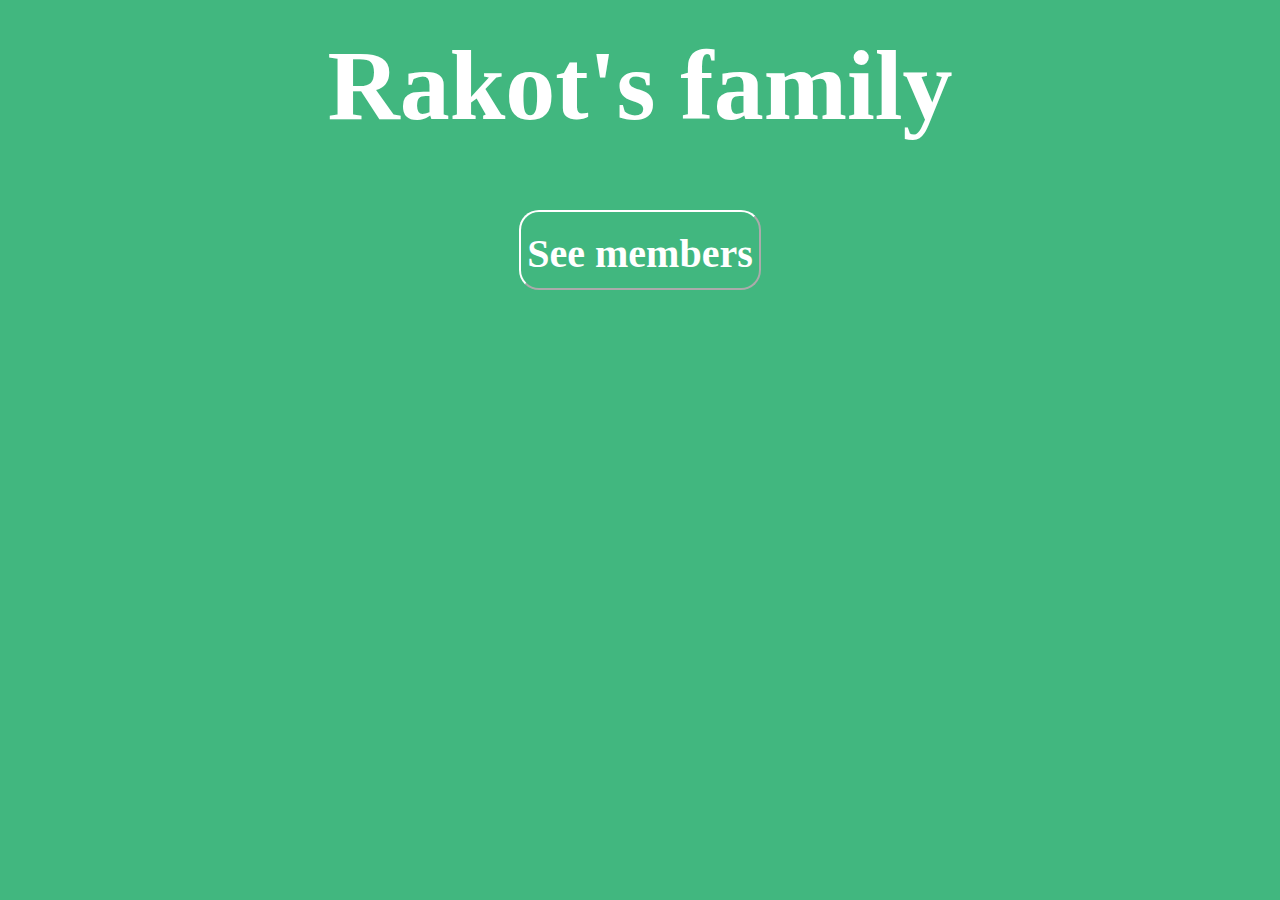
==== rakots.html @ c6fd0b8c "Initial commit" ====
<html>
    <head>
        <link rel="stylesheet" href="rakots.css">
        <title>Rakot's family</title>
    </head>
    <body>
       <center> 
        <h1 id="title">Rakot's family</h1>
        <button id="member"><h1 id="text1">See members</h1></button>
        <script src="rakots.js"></script>
       </center> 
    </body>
</html>
---- rakots.css ----
body{
    background-color: #41B77F;
}
h1{
    font-family: "Bradley Hand ITC";
    font-weight: 900;
    color: white;
    position: relative;
    display: block;
}
#text1{
    font-size: 40;
    position: relative;
    top: -10px;
}
#title{
    padding-top: 20px;
    font-size: 100;
}
button{
    border-radius: 20px;
    height: 80px;
    border-color: white;
    background-color: #41B77F;
    position: relative;
}
img{
    border: solid 5px white;
    width: 130px;
    height: 130px;
    position: relative;
    margin: 20px;
    left: 100px;
}
#title2{
    left: 500px;
    font-size: 80;
}
h2{
    margin-top: 60px;
    font-size: 30;
    font-family: "Bradley Hand ITC";
    color: white;
    position: absolute;
    top: 300px;
}
#textReturn{
    color: white;
    font-family: "Bradley Hand ITC";
    font-weight: 900;
    font-size: 40;
    position: relative;
    top: 500px;
    right: 500px;
}
#textReturn2{
    color: white;
    font-family: "Bradley Hand ITC";
    font-weight: 900;
    font-size: 40;
    position: relative;
    top: 400px;
    left: 400px;
}
#cousin{
    top: 670px;
    left: 300px;
}
#ilopict{
    position: absolute;
    top: 470px;
    left: 560px;
}
#father{
    left: 160px;
}
#mother{
    left: 330px;
}
#daughter{
    left: 520px;
}
#son1{
    left: 720px;
}
#son2{
    left: 890px;
}
#son3{
    left: 1040px;
}
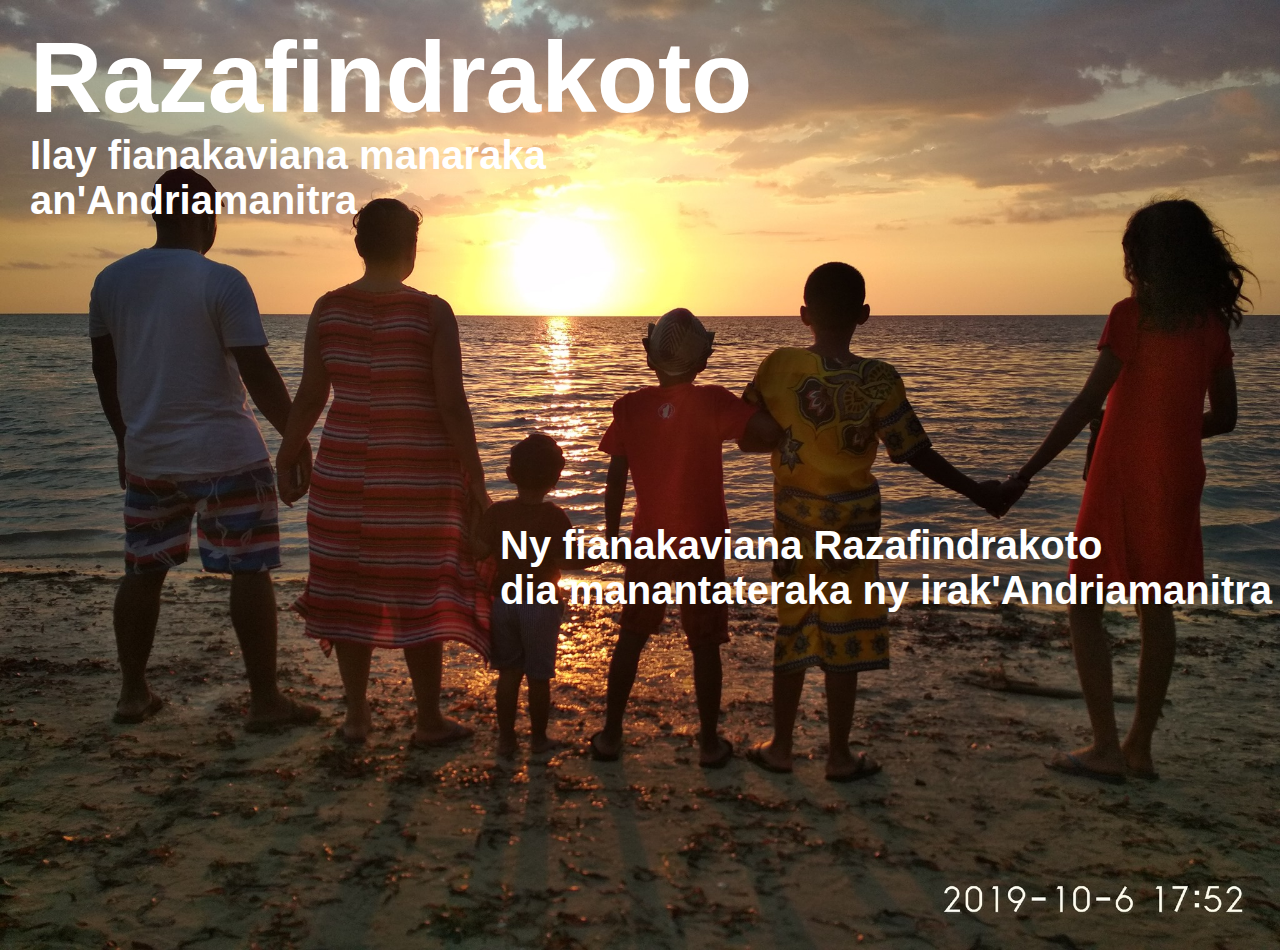
==== commit 3ca76fc2: "first commit" ====
--- a/rakots.html
+++ b/rakots.html
@@ -1,12 +1,14 @@
 <html>
     <head>
         <link rel="stylesheet" href="rakots.css">
-        <title>Rakot's family</title>
+        <title>My family</title>
     </head>
     <body>
-       <center> 
-        <h1 id="title">Rakot's family</h1>
-        <button id="member"><h1 id="text1">See members</h1></button>
+        <img src="family.jpg" id="familyimg">
+        <h1 id="title1">Razafindrakoto</h1><br>
+        <h1 id="text1">Ilay fianakaviana manaraka<br>an'Andriamanitra</h1>
+        <h1 id="text2">Ny fianakaviana Razafindrakoto<br>dia manantateraka ny irak'Andriamanitra</h1>
+        <div id="line1"></div>
         <script src="rakots.js"></script>
        </center> 
     </body>
--- a/rakots.css
+++ b/rakots.css
@@ -1,92 +1,207 @@
-
+*{
+    margin: 0;
+    padding: 0;
+}
+img{
+    position: absolute;
+}
 body{
-    background-color: #41B77F;
+    background-color: black;
 }
 h1{
-    font-family: "Bradley Hand ITC";
-    font-weight: 900;
+    font-size: 100;
     color: white;
     position: relative;
-    display: block;
+    font-family: Arial;
+    left: 30px;
+}
+#familyimg{
+    width: 100%;
+    height: 950px;
+    animation-name: familyimg;
+    animation-duration: 1.5s;
+    animation-iteration-count: 1;
+}
+@keyframes familyimg {
+    0%{opacity: 0;}
+    100%{opacity: 1;}
+}
+#title1{
+    top: 20px;
+    animation-name: title1;
+    animation-duration: 1.5s;
+    animation-iteration-count: 1;
 }
 #text1{
     font-size: 40;
-    position: relative;
-    top: -10px;
-}
-#title{
-    padding-top: 20px;
-    font-size: 100;
-}
-button{
-    border-radius: 20px;
-    height: 80px;
-    border-color: white;
-    background-color: #41B77F;
-    position: relative;
-}
-img{
-    border: solid 5px white;
-    width: 130px;
-    height: 130px;
-    position: relative;
-    margin: 20px;
+    animation-name: title1;
+    animation-duration: 2s;
+    animation-iteration-count: 1;
+}
+#text2{
+    font-size: 40;
+    top: 300px;
+    left: 500px;
+    animation-name: titleright;
+    animation-duration: 2s;
+    animation-iteration-count: 1;
+}
+#text3{
+    font-size: 40;
+    top: 800px;
+    animation-name: title1;
+    animation-duration: 2s;
+    animation-iteration-count: 1;
+}
+#text31{
+    font-size: 40;
+    top: 800px;
+    animation-name: title1;
+    animation-duration: 2s;
+    animation-iteration-count: 1;
+}
+#text4{
+    font-size: 40;
+    top: 1100px;
+    left: 500px;
+    animation-name: titleright;
+    animation-duration: 2s;
+    animation-iteration-count: 1;
+}
+#text41{
+    font-size: 40;
+    top: 1100px;
+    left: 500px;
+    animation-name: titleright;
+    animation-duration: 2s;
+    animation-iteration-count: 1;
+}
+@keyframes titleright {
+    0%{left: 700px; opacity: 0;}
+    100%{left: 500px; opacity: 1;}
+}
+@keyframes title1 {
+    0%{left: 200px; opacity: 0;}
+    100%{left: 30px; opacity: 1;}
+}
+#line1{
+    width: 100%;
+    height: 100px;
+    background-color: black;
+    position: absolute;
+    top: 700px;
+    opacity: 0;
+}
+#line2{
+    width: 100%;
+    height: 100px;
+    background-color: black;
+    position: absolute;
+    top: 1650px;
+    opacity: 0;
+}
+#title2{
+    top: 800px;
+    animation-name: title1;
+    animation-duration: 1.5s;
+    animation-iteration-count: 1;
+}
+#title3{
+    font-size: 70;
+    top: 1300px;
+    animation-name: title1;
+    animation-duration: 1.5s;
+    animation-iteration-count: 1;
+}
+#mariage{
+    width:100%;
+    height: 900px;
+    top: 950px;
+    animation-name: familyimg;
+    animation-duration: 2s;
+    animation-iteration-count: 1;
+}
+#mbopict{
+    width: 150px;
+    height: 150px;
+    border-radius: 50%;
+    top: 2100px;
     left: 100px;
-}
-#title2{
-    left: 500px;
-    font-size: 80;
-}
-h2{
-    margin-top: 60px;
-    font-size: 30;
-    font-family: "Bradley Hand ITC";
-    color: white;
-    position: absolute;
-    top: 300px;
-}
-#textReturn{
-    color: white;
-    font-family: "Bradley Hand ITC";
-    font-weight: 900;
-    font-size: 40;
-    position: relative;
-    top: 500px;
-    right: 500px;
-}
-#textReturn2{
-    color: white;
-    font-family: "Bradley Hand ITC";
-    font-weight: 900;
-    font-size: 40;
-    position: relative;
-    top: 400px;
-    left: 400px;
-}
-#cousin{
-    top: 670px;
+    border: solid 5px white;
+    animation-name: animate;
+    animation-duration: 1s;
+    animation-iteration-count: infinite;
+}
+#dompict{
+    width: 150px;
+    height: 150px;
+    border-radius: 50%;
+    top: 2100px;
     left: 300px;
-}
-#ilopict{
-    position: absolute;
-    top: 470px;
-    left: 560px;
-}
-#father{
-    left: 160px;
-}
-#mother{
-    left: 330px;
-}
-#daughter{
-    left: 520px;
-}
-#son1{
-    left: 720px;
-}
-#son2{
-    left: 890px;
-}
-#son3{
-    left: 1040px;
-}+    border: solid 5px white;
+    animation-name: animate;
+    animation-duration: 1s;
+    animation-iteration-count: infinite;
+}
+#hanapict{
+    width: 150px;
+    height: 150px;
+    border-radius: 50%;
+    top: 2100px;
+    left: 500px;
+    border: solid 5px white;
+    animation-name: animate;
+    animation-duration: 1s;
+    animation-iteration-count: infinite;
+}
+#kasipict{
+    width: 150px;
+    height: 150px;
+    border-radius: 50%;
+    top: 2100px;
+    left: 700px;
+    border: solid 5px white;
+    animation-name: animate;
+    animation-duration: 1s;
+    animation-iteration-count: infinite;
+}
+#manpict{
+    width: 150px;
+    height: 150px;
+    border-radius: 50%;
+    top: 2100px;
+    left: 900px;
+    border: solid 5px white;
+    animation-name: animate;
+    animation-duration: 1s;
+    animation-iteration-count: infinite;
+}
+#mitapict{
+    width: 150px;
+    height: 150px;
+    border-radius: 50%;
+    border: solid 5px white;
+    top: 2100px;
+    left: 1100px;
+    animation-name: animate;
+    animation-duration: 1s;
+    animation-iteration-count: infinite;
+}
+#text5{
+    top: 1800px;
+    font-size: 40;
+    padding: 0 0 100px 0;
+}
+@keyframes animate {
+    0%{border-color: white;}
+    50%{border-color: rgb(48, 115, 204);}
+    100%{border-color: white;}
+}
+@keyframes interactive {
+    0%{color: white;}
+    100%{color:rgb(48, 115, 204);}
+}
+@keyframes interactive2 {
+    0%{color: rgb(48, 115, 204);}
+    100%{color: white;}
+}
